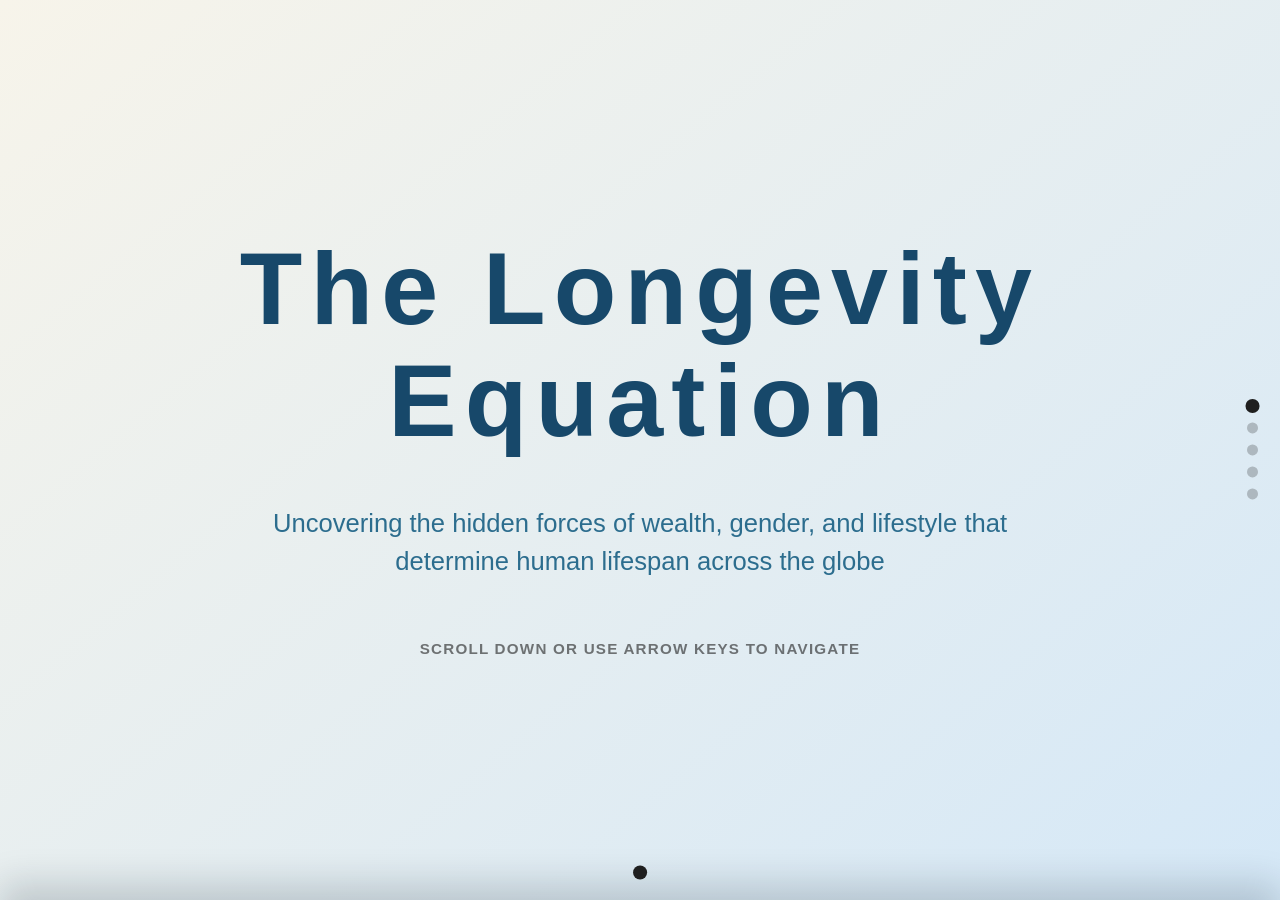
==== index.html @ 09cb8b92 "三处更新 1. 区分了不同page的样式 2. 调整了page31的排版 3. 在scroll.js中加入静态图片放大逻辑，并应用在page31中，使得两张静态图表可放大" ====
<!DOCTYPE html>
<html lang="en">
<head>
    <meta charset="UTF-8">
    <meta name="viewport" content="width=device-width, initial-scale=1.0">

    <title>Life Expectancy</title>
    <meta name="author" content="LIU Tingsen">

    <!-- Stylesheet -->
    <link rel="stylesheet" href="./style/main.css">
    <link rel="stylesheet" href="./style/pages/page11.css">
    <link rel="stylesheet" href="./style/pages/page21.css">
    <link rel="stylesheet" href="./style/pages/page22.css">
    <link rel="stylesheet" href="./style/pages/page31.css">
    <link rel="stylesheet" href="./style/pages/page41.css">
</head>

<body>
    <main id="viewport">
        <div id="vTrack" class="v-track">
            <section class="v-page">
                <div class="h-track">


                    <article class="h-page" style="display: flex; flex-direction: column; justify-content: center; align-items: center; text-align: center; padding: 2rem;">
                        <h1 style="font-size: clamp(3.5rem, 8vw, 6.5rem); font-weight: 800; color: #17486a; line-height: 1.1; margin-bottom: 20px;">
                            The Longevity Equation
                        </h1>
                        <p style="font-size: clamp(1.2rem, 2vw, 1.6rem); color: #2c6d8e; font-weight: 500; max-width: 800px; margin-bottom: 60px; line-height: 1.5;">
                            Uncovering the hidden forces of wealth, gender, and lifestyle that determine human lifespan across the globe
                        </p>
                        <div style="display: flex; flex-direction: column; align-items: center; opacity: 0.6;">
                            <p style="font-size: 0.95rem; font-weight: 600; letter-spacing: 0.08em; text-transform: uppercase; margin: 0;">
                                Scroll down or use arrow keys to navigate
                            </p>
                            <span style="font-size: 1.8rem; margin-top: 10px;"></span>
                        </div>
                    </article>
                    
                </div>
            </section>

            <section class="v-page">
                <div class="h-track">
                    <!-- Life Expectancy VS Gender (1 - 1) -->
                    <article class="h-page page-11">

                        <header class="page-11-header">
                            <h2>The Gender Divide</h2>
                        </header>
                        <div class="page-11-content">
                            <section id="d3-gender-chart" class="chart-placeholder" aria-label="D3 chart placeholder">
                            </section>
                            
                            <aside id="conclusion-panel-11" class="conclusion-placeholder" aria-label="Conclusion placeholder">
                                <h3 style="color: #17486a; margin-bottom: 20px;">The Biological and Social Divide</h3>
                                <p style="margin-bottom: 20px;">Globally, women live about <strong>4.8 years longer</strong> than men. But why does this happen across almost all countries, regardless of how rich or poor they are?</p>
                                <div style="padding-left: 15px; border-left: 3px solid #2c6d8e; display: flex; flex-direction: column; gap: 15px;">
                                    <p><strong>1. Biological Advantage:</strong> Scientific research shows that female hormones, like estrogen, actively protect women against heart disease, while male hormones can sometimes suppress the immune system.</p>
                                    <p><strong>2. Behavioral Factors:</strong> Statistically, men have historically engaged in more risk-taking behaviors. They have higher rates of smoking and drinking, and often work in more physically dangerous jobs.</p>
                                    <p><strong>3. Healthcare Habits:</strong> Studies consistently show that women are more proactive about their health. They tend to visit doctors earlier and more frequently for preventive care than men do.</p>
                                </div>
                                <p style="margin-top: 25px; font-weight: 500;">The takeaway? Wealth and modern medicine can increase a country's overall lifespan, but this natural gender gap remains incredibly stubborn everywhere.</p>
                            </aside>

                            
                        </div>
                    </article>
                </div>
            </section>

            <section class="v-page">
                <div class="h-track">
                    <!-- Life Expectancy VS Country (2 - 1) -->
                    <article class="h-page page-21">
                        <header class="page-21-header">
                            <h2>Global Lifespan Map</h2>
                        </header>


                        <section class="page-21-intro" aria-label="Chart description" style="position: relative;">
                            <p style="font-size: 1.1rem; font-weight: 600; color: #17486a; margin-bottom: 10px;">
                                Where you are born plays a massive role in how long you live.
                            </p>
                            <p>
                                This world map gives you a quick snapshot of global health. You can drag the timeline below to see how major events like economic booms, better medicine, or health crises, have changed life expectancy around the world since the year 2000.
                            </p>

                            <button class="page-21-nav" type="button" data-horizontal-target="1" aria-label="Go to page 2-2">
                                Scroll Right for Top 5 <span aria-hidden="true">→</span>
                            </button>
                        </section>

                        <!-- insert img anywhere u like here-->
                        <section class="page-21-map" style="display: flex; flex-direction: column; align-items: center; width: 100%;">
                            <div id="d3-lifespan-map" class="lifespan" style="width: 100%; position: relative !important; overflow: visible !important;">
                                <div id="map-tooltip" class="map-tooltip"></div>
                            </div>

                            <div class="map-controls" style="width: 100%; max-width: 600px;">
                                <div style="display: flex; align-items: center; gap: 1rem;">
                                    <span style="font-weight: 600; color: #17486a;">2000</span>
                                    <input type="range" id="year-slider" min="2000" max="2021" value="2021" style="flex: 1; accent-color: #17486a;">
                                    <span style="font-weight: 600; color: #17486a;">2021</span>
                                </div>
                                <div style="text-align: center; margin-top: 5px; color: #17486a;">
                                    Selected Year: <span id="year-display" style="font-weight: bold;">2021</span>
                                </div>
                            </div>
                        </section>
                    </article>

                    <!-- Life Expectancy VS Country — Top 5 Rankings (2 - 2) -->
                    <article class="h-page page-22">
                        <header class="page-22-header">
                            <h2>Top 5 Nations in Life Expectancy Rankings</h2>
                        </header>

                        <section class="page-22-intro" aria-label="Chart description">
                            <p style="font-size: 1.1rem; font-weight: 600; color: #17486a; margin-bottom: 10px;">
                                Which countries are leading the way in human survival?
                            </p>
                            <p>
                                This racing bar chart shows the top 5 countries with the highest life expectancy from 2000 to 2021. Hit the <strong>Play</strong> button below to watch how the rankings shift over two decades as nations compete to improve their public health.
                            </p>
                        </section>

                        <section class="page-22-chart" aria-label="Horizontal bar chart placeholder">
                            <div class="page-22-bars" id="d3-ranking-chart" style="display: flex; align-items: center; justify-content: center;">
                            </div>

                            <div class="page-22-controls">
                                <button class="page-22-play-btn" type="button"
                                        id="rankingPlayBtn" aria-label="Play timeline">
                                    &#9654;
                                </button>
                                <input class="page-22-timeline" type="range"
                                       id="rankingTimeline"
                                       min="2000" max="2021" value="2000" step="1"
                                       aria-label="Year timeline" />
                                <span class="page-22-year-label" id="rankingYearLabel" aria-live="polite">2000</span>
                            </div>
                        </section>
                    </article>
                </div>
            </section>

            <section class="v-page">
                <div class="h-track">
                    <!-- Special Case: High GDP, Low Life Expectancy (3 - 1) -->
                    <article class="h-page page-31">
                        <header class="page-31-header">
                            <h2>The Wealth Paradox</h2>
                        </header>
                        <div class="page-31-body">
        
                            <div class="page-31-analysis">
                                <div class="page-31-text">
                                    <p class="page-31-lead">
                                        When Money Fails to Buy Time
                                    </p>
                                    <p style="margin-bottom: 12px;">
                                        We usually assume that richer countries have healthier and longer living citizens. But there are striking exceptions.
                                    </p>
                                    <p style="margin-bottom: 12px;">
                                        Take <strong>The Bahamas</strong> in 2021 as an example. It is one of the wealthiest nations in the world with a GDP per capita over $30,000. Yet its people only live to about 70.4 years on average. <strong>This is more than 10 years shorter than the average lifespan of other wealthy nations.</strong> Why?
                                    </p>
                                    <p style="margin-bottom: 12px;">
                                        The answer lies in inequality and lifestyle diseases. Much of the national wealth comes from luxury tourism and offshore banking meaning the money is not evenly shared with everyday citizens.
                                    </p>
                                    <p>
                                        Combine this wealth gap with a diet heavily reliant on imported processed foods and you get a massive 20.4 percent mortality rate from chronic conditions like diabetes and heart disease before the age of 70. This proves that raw wealth alone cannot buy time if a nation fails to invest in health education and disease prevention.
                                    </p>
                                </div>

                                <div class="page-31-chart-slot page-31-static-slot">
                                    <span class="page-31-chart-label">Static Analysis</span>
                                    <img class="page-31-chart-image" src="./assets/bahamas_comparison.png" alt="Life Expectancy Comparison Chart" data-title="Static Analysis" data-description="Life expectancy comparison across different income brackets in 2021">
                                    <p class="page-31-chart-caption">Life expectancy comparison across different income brackets in 2021</p>
                                </div>
                            </div>

                            <div class="page-31-charts">
                                <div class="page-31-chart-slot page-31-scatter-slot" id="d3-chart2" aria-label="Country comparison chart placeholder">
                                    <span class="page-31-chart-label">Scatter Plot</span>
                                    <img class="page-31-chart-image" src="./assets/wealth paradox.png" alt="Wealth paradox chart" data-title="Scatter Plot" data-description="Wealth paradox: exception point in 'GDP vs Life Expectancy'">
                                </div>
                            </div>
                        </div>       
                    </article>
                </div>
            </section>

            <section class="v-page">
                <div class="h-track">
                    <article class="h-page page-41">
                        <header class="page-41-header">
                            <h2>Final Multidimensional Health Profile</h2>
                        </header>


                        <div class="page-41-body">
                            <!-- 左侧总结文字 -->
                            <section class="page-41-summary" aria-label="Summary text area">

                                
                                <div class="page-41-summary-text">
                                    <p class="page-41-lead" style="font-size: 1.15rem; color: #17486a; margin-bottom: 15px;">
                                        Conclusion: The Full Picture of Health
                                    </p>
                                    <p style="margin-bottom: 12px;">
                                        As we've seen, measuring a country's true health is complicated. GDP alone doesn't guarantee a long life if that wealth isn't used to prevent chronic lifestyle diseases.
                                    </p>
                                    <p style="margin-bottom: 12px;">
                                        <strong>Now it's your turn to explore!</strong> Use the timeline and controls below to select a country. Check its unique "health fingerprint" across five areas: 
                                    </p>
                                    <ul style="margin-top: 10px; margin-bottom: 20px; padding-left: 25px; line-height: 1.8; font-weight: 500;">
                                        <li>Wealth (GDP per capita)</li>
                                        <li>Overall Lifespan</li>
                                        <li>Male Lifespan</li>
                                        <li>Female Lifespan</li>
                                        <li>Chronic Disease Rate (NCD)</li>
                                    </ul>
                                    <p style="margin-top: 1rem; font-style: italic; opacity: 0.7;">
                                        Scroll down to view team credits.
                                    </p>
                                </div>
                            </section> 
                            
                            <!-- user input context -->
                            <div class="user-input-section" style="padding: 20px; background: rgba(25, 72, 106, 0.05); border-radius: 15px; margin: 20px 0;">
                                    <h3 style="color: #17486a;">Where do you stand?</h3>
                                    <div style="display: flex; gap: 15px; flex-wrap: wrap; align-items: center;">
                                        
                                        <input type="number" id="user-age-input" placeholder="Age" style="padding: 8px; border-radius: 5px; border: 1px solid #ccc; width: 80px;">
                                        
                                        <select id="user-gender-select" style="padding: 8px; border-radius: 5px; border: 1px solid #ccc;">
                                            <option value="Both sexes">Prefer not to tell</option>
                                            <option value="Male">Male</option>
                                            <option value="Female">Female</option>
                                        </select>
                                        
                                        <select id="user-country-select" style="padding: 8px; border-radius: 5px; border: 1px solid #ccc; min-width: 150px;">
                                            </select>
                                        
                                        <button id="calculate-btn" style="background: #17486a; color: white; border: none; padding: 10px 25px; border-radius: 20px; cursor: pointer; font-weight: bold;">Show Me</button>
                                    </div>

                                    <div id="result-display" style="display: none; margin-top: 20px; padding: 15px; background: white; border-radius: 10px; border-left: 5px solid #17486a;">
                                        <div id="result-text" style="color: #333; line-height: 1.5;"></div>
                                    </div>
                                    <div style="margin-top: 12px; font-size: 0.85rem; color: #888; font-style: italic; line-height: 1.5;">
                                        <p style="margin: 0 0 8px 0;">
                                            Statistical averages are based on 2019 data (pre-COVID baseline), representing the most recent stable global health snapshot.
                                        </p>
                                        <p style="margin: 0;">
                                            But life isn’t just statistics, with advances in healthcare and the choices you make, you are constantly shaping your own “bonus” years.
                                        </p>
                                    </div>
                            </div>
                        </div>


                    </article>
                </div>
            </section>
        </div>

        <footer id="teamFooter" class="team-footer" aria-label="Team credits">
            <p>Designed by LIU Tingsen; LIN Xiaoya; WU Yiqian</p>
        </footer>
    </main>

    <div id="horizontalDots" class="dots horizontal-dots" aria-label="Horizontal page indicator"></div>
    <div id="verticalDots" class="dots vertical-dots" aria-label="Vertical layer indicator"></div>

    <div id="imageLightbox" class="image-lightbox" aria-hidden="true" role="dialog" aria-modal="true" aria-label="Expanded image viewer">
        <div class="image-lightbox__backdrop" data-lightbox-close></div>
        <div class="image-lightbox__panel" role="document">
            <button type="button" class="image-lightbox__close" aria-label="Close enlarged image" data-lightbox-close>
                ×
            </button>
            <div class="image-lightbox__content">
                <img id="imageLightboxImg" class="image-lightbox__img" alt="Expanded chart">
                <p id="imageLightboxCaption" class="image-lightbox__caption"></p>
            </div>
        </div>
    </div>

    <!--导入JS脚本-->
    <script src="./scripts/scroll.js"></script>

    <!--loading d3 folder--> 
    <script src="https://d3js.org/d3.v7.min.js"></script>
    <script src="./d3/genderchart.js"></script>
    <script src="./d3/lifespanmap.js"></script>
    <script src="./d3/rankingchart.js"></script>
    <script src="./d3/interactivechart.js"></script>
</body>
</html>
---- style/main.css ----
:root {
	--bg-start: #f7f4ea;
	--bg-end: #d5e8f7;
	--text-color: #1f1f1f;
	--dot-inactive: rgba(31, 31, 31, 0.25);
	--dot-active: #1f1f1f;
	--footer-height: 10vh;
}

* {
	box-sizing: border-box;
}

html,
body {
	margin: 0;
	width: 100%;
	height: 100%;
	overflow: hidden;
	font-family: "Trebuchet MS", "Segoe UI", sans-serif;
	color: var(--text-color);
	background: linear-gradient(140deg, var(--bg-start), var(--bg-end));
}

#viewport {
	position: relative;
	width: 100vw;
	height: 100vh;
	overflow: hidden;
	/* 禁用默认触摸手势，交互由 JS 的翻页逻辑接管 */
	touch-action: none;
}

.v-track {
	width: 100%;
	height: 100%;
	transition: transform 0.56s ease;
}

.v-page {
	width: 100vw;
	height: 100vh;
	overflow: hidden;
}

.h-track {
	display: flex;
	width: 100%;
	height: 100%;
	transition: transform 0.56s ease;
}

.h-page {
	flex: 0 0 100vw;
	width: 100vw;
	height: 100vh;
	display: grid;
	place-items: center;
}

h1 {
	margin: 0;
	font-size: clamp(3rem, 10vw, 8rem);
	letter-spacing: 0.08em;
	font-weight: 700;
}

.dots {
	position: fixed;
	z-index: 10;
	display: flex;
	gap: 0.7rem;
}

.horizontal-dots {
	left: 50%;
	bottom: 1.4rem;
	transform: translateX(-50%);
}

body.footer-revealed .horizontal-dots {
	display: none;
}

.vertical-dots {
	right: 1.4rem;
	top: 50%;
	transform: translateY(-50%);
	flex-direction: column;
}

.dot {
	position: relative;
	display: inline-block;
	width: 0.68rem;
	height: 0.68rem;
	border-radius: 50%;
	background: var(--dot-inactive);
	cursor: pointer;
	transition: transform 0.28s ease, background-color 0.28s ease;
}

.dot.active {
	transform: scale(1.28);
	background: var(--dot-active);
}

/* 新逻辑：仅鼠标悬停到 dot 时显示 label */
.dot:hover::after {
	/* active dot 旁的页面信息标签，文本来自 data-label */
	content: attr(data-label);
	position: absolute;
	padding: 0.2rem 0.4rem;
	border-radius: 0.35rem;
	font-size: 0.78rem;
	line-height: 1;
	white-space: nowrap;
	background: rgba(255, 255, 255, 0.88);
	color: var(--text-color);
	transition: transform 0.2s ease;
	pointer-events: none;
}

.dot.active {
	animation: dot-pulse 0.22s ease;
}

/*
   旧逻辑：active 的纵向 dot 显示位置
   .vertical-dots .dot.active::after {
	top: 50%;
	right: calc(100% + 5px);
	left: auto;
	transform: translateY(-50%);
   }
*/

/* 右侧竖直 dot：标签固定显示在 dot 左侧 */
.vertical-dots .dot:hover::after {
	top: 50%;
	right: calc(100% + 5px);
	left: auto;
	transform: translateY(-50%);
}

/*
   旧逻辑：active 的横向 dot 显示位置
   .horizontal-dots .dot.active::after {
	top: auto;
	bottom: calc(100% + 5px);
	left: 50%;
	transform: translateX(-50%);
   }
*/

/* 底部水平 dot：标签固定显示在 dot 上方 */
.horizontal-dots .dot:hover::after {
	top: auto;
	bottom: calc(100% + 5px);
	left: 50%;
	transform: translateX(-50%);
}

/* 当 scroll.js 中标记为不显示标签时，仅显示 dot，不渲染文本标签 */
.dot:hover[data-hide-label="true"]::after {
	content: none;
}

@keyframes dot-pulse {
	0% {
		transform: scale(1);
	}

	100% {
		transform: scale(1.28);
	}
}

@media (max-width: 768px) {
	.vertical-dots {
		right: 0.9rem;
	}

	.horizontal-dots {
		bottom: 1rem;
	}

	.dot:hover::after {
		font-size: 0.72rem;
	}
}
---- style/pages/page11.css ----
.page-11 {
	display: flex;
	flex-direction: column;
	justify-content: flex-start;
	align-items: stretch;
	padding: clamp(1.2rem, 3vw, 2.2rem);
	gap: 1rem;
}

.page-11-header h2 {
	margin: 0;
	font-size: clamp(1.4rem, 3vw, 2.2rem);
	letter-spacing: 0.02em;
}

.page-11-content {
	flex: 1;
	min-height: 0;
	display: grid;
	grid-template-columns: 1fr 1fr;
	gap: clamp(0.8rem, 2vw, 1.2rem);
}

.chart-placeholder,
.conclusion-placeholder {
	background: rgba(255, 255, 255, 0.56);
	border: 1px dashed rgba(31, 31, 31, 0.28);
	border-radius: 0.7rem;
	padding: 1rem;
	height: 95%;
}

.chart-placeholder {
    display: block; 
    position: relative; 
    background: rgba(255, 255, 255, 0.56);
    border: 1px dashed rgba(31, 31, 31, 0.28);
    border-radius: 0.7rem;
    padding: 1rem;
    height: 95%;
    overflow: visible; 
}

.chart-placeholder {
	display: grid;
	place-items: center;
}

.chart-placeholder p {
	margin: 0;
	font-size: 1rem;
	letter-spacing: 0.04em;
	opacity: 0.8;
}

.conclusion-placeholder h3 {
	margin: 0 0 0.8rem;
	font-size: 1.15rem;
}

.conclusion-placeholder p {
	margin: 0;
	line-height: 1.6;
	opacity: 0.88;
}

@media (max-width: 768px) {
	.page-11-content {
		grid-template-columns: 1fr;
	}
}
---- style/pages/page21.css ----
.page-21 {
	position: relative;
	display: flex;
	flex-direction: column;
	justify-content: flex-start;
	align-items: flex-start;
	padding: clamp(1.4rem, 3vw, 2.4rem) clamp(1.4rem, 3vw, 2.4rem) clamp(3.6rem, 7vh, 5.4rem);
	gap: 1rem;
}

.page-21-header h2 {
	margin: 0;
	font-size: clamp(1.4rem, 3vw, 2.2rem);
	letter-spacing: 0.02em;
}

.page-21-intro {
	width: min(75rem, 100%);
	padding: 1rem 1.1rem;
	border-radius: 1rem;
	background: rgba(255, 252, 246, 0.72);
	border: 1px solid rgba(31, 31, 31, 0.14);
	box-shadow: 0 18px 45px rgba(31, 31, 31, 0.08);
	backdrop-filter: blur(8px);
}

.page-21-intro p {
	position: relative;
	margin: 0;
	font-size: 1rem;
	line-height: 1.65;
	opacity: 0.9;
}

.page-21-nav {
	margin-top: 0.9rem;
	display: inline-flex;
	align-items: center;
	gap: 0.6rem;
	padding: 0.72rem 1rem;
	border: 0;
	border-radius: 999px;
	background: linear-gradient(135deg, #17486a, #2c6d8e);
	color: #f7f4ea;
	font: inherit;
	font-size: 0.95rem;
	letter-spacing: 0.03em;
	cursor: pointer;
	transition: transform 0.22s ease, box-shadow 0.22s ease, background-position 0.22s ease;
	box-shadow: 0 12px 24px rgba(23, 72, 106, 0.22);
}

.page-21-nav span {
	font-size: 1.08rem;
	transition: transform 0.22s ease;
}

.page-21-nav:hover,
.page-21-nav:focus-visible {
	transform: translateY(-2px);
	box-shadow: 0 18px 30px rgba(23, 72, 106, 0.28);
	outline: none;
}

.page-21-nav:hover span,
.page-21-nav:focus-visible span {
	transform: translateX(4px);
}

.page-21-map {
	flex: 1;
	flex-direction: column;
	width: 100%;
	min-height: 0;
	margin-top: 0.4rem;
	padding: clamp(1rem, 2vw, 1.4rem);
	border-radius: 1.4rem;
	background:
		linear-gradient(160deg, rgba(255, 255, 255, 0.82), rgba(230, 240, 245, 0.64)),
		radial-gradient(circle at top left, rgba(44, 109, 142, 0.12), transparent 48%);
	border: 1px solid rgba(23, 72, 106, 0.12);
	box-shadow: inset 0 1px 0 rgba(255, 255, 255, 0.68), 0 24px 56px rgba(31, 31, 31, 0.08);
	display: grid;
	place-items: center;
}

.lifespan {
    width: min(100%, 78rem);
    height: 100%;
    max-width: 100%;
    max-height: 100%;
    border-radius: 8px; 
    
    position: relative !important; 
    display: flex;
    align-items: center;
    justify-content: center;
    overflow: visible; 

    border: 1.5px dashed rgba(23, 72, 106, 0.28);
    background:
        linear-gradient(180deg, rgba(255, 255, 255, 0.38), rgba(215, 229, 236, 0.28)),
        repeating-linear-gradient(
            90deg,
            rgba(23, 72, 106, 0.05) 0,
            rgba(23, 72, 106, 0.05) 1px,
            transparent 1px,
            transparent 36px
        );
    padding: 1.5rem;
}

.lifespan svg {
    max-width: 100%;
    max-height: 100%;
    width: auto;
    height: auto;
    object-fit: contain; 
}

.lifespan p {
	margin: 0;
	text-align: center;
	font-size: clamp(1rem, 1.6vw, 1.15rem);
	line-height: 1.7;
	opacity: 0.78;
}

.map-tooltip {
    position: absolute;
    pointer-events: none !important;
    visibility: hidden;
    background: white;
    border: 2px solid #17486a;
    padding: 12px;
    border-radius: 8px;
    z-index: 9999;
    box-shadow: 0 10px 25px rgba(0,0,0,0.2);
}

.tooltip-chart svg {
    display: block;
    margin: 5px auto;
}

.tooltip-title {
    font-weight: bold;
    font-size: 1rem;
    color: #17486a;
    border-bottom: 1px solid #eee;
    margin-bottom: 8px;
    padding-bottom: 4px;
}

.tooltip-value {
    font-size: 0.9rem;
    margin-bottom: 8px;
}


.country-path {
    transition: fill 0.3s ease, stroke 0.2s ease, stroke-width 0.2s ease;
    cursor: pointer;
}

@media (max-width: 768px) {
	.page-21 {
		padding-bottom: clamp(4.2rem, 10vh, 6rem);
	}

	.page-21-intro {
		width: 100%;
	}

	.page-21-nav {
		width: 100%;
		justify-content: center;
	}

	.lifespan {
		min-height: 18rem;
	}
}
---- style/pages/page22.css ----
/* =========================================================
   2-2 页：Top 5 Countries — Life Expectancy Rankings
   ========================================================= */

.page-22 {
	position: relative;
	display: flex;
	flex-direction: column;
	justify-content: flex-start;
	align-items: flex-start;
	/* 底部留空给后续页脚信息 */
	padding: clamp(1.4rem, 3vw, 2.4rem) clamp(1.4rem, 3vw, 2.4rem) clamp(3.6rem, 7vh, 5.4rem);
	gap: 1rem;
}

.page-22-header h2 {
	margin: 0;
	font-size: clamp(1.4rem, 3vw, 2.2rem);
	letter-spacing: 0.02em;
}

.page-22-intro {
	width: min(75rem, 100%);
	padding: 1rem 1.1rem;
	border-radius: 1rem;
	background: rgba(255, 252, 246, 0.72);
	border: 1px solid rgba(31, 31, 31, 0.14);
	box-shadow: 0 18px 45px rgba(31, 31, 31, 0.08);
	backdrop-filter: blur(8px);
}

.page-22-intro p {
	position: relative;
	margin: 0;
	font-size: 1rem;
	line-height: 1.65;
	opacity: 0.9;
}

/* 柱状图卡片容器：占据剩余高度，内部纵向排列图区 + 控制条 */
.page-22-chart {
	flex: 1;
	width: 100%;
	min-height: 0;
	display: flex;
	flex-direction: column;
	gap: 0.9rem;
	margin-top: 0.4rem;
	padding: clamp(1rem, 2vw, 1.4rem);
	border-radius: 1.4rem;
	background:
		linear-gradient(160deg, rgba(255, 255, 255, 0.82), rgba(230, 240, 245, 0.64)),
		radial-gradient(circle at top left, rgba(44, 109, 142, 0.12), transparent 48%);
	border: 1px solid rgba(23, 72, 106, 0.12);
	box-shadow: inset 0 1px 0 rgba(255, 255, 255, 0.68), 0 24px 56px rgba(31, 31, 31, 0.08);
}

/* 柱状图占位区：弹性占满卡片剩余高度 */
.page-22-bars {
	flex: 1;
	min-height: 0;
	border-radius: 1rem;
	border: 1.5px dashed rgba(23, 72, 106, 0.28);
	background:
		linear-gradient(180deg, rgba(255, 255, 255, 0.38), rgba(215, 229, 236, 0.28)),
		repeating-linear-gradient(
			180deg,
			rgba(23, 72, 106, 0.05) 0,
			rgba(23, 72, 106, 0.05) 1px,
			transparent 1px,
			transparent 32px
		);
	display: grid;
	place-items: center;
	padding: 1.5rem;
}

.page-22-bars p {
	margin: 0;
	text-align: center;
	font-size: clamp(1rem, 1.6vw, 1.15rem);
	line-height: 1.7;
	opacity: 0.78;
}

/* 时间轴控制条：播放键 + 滑块 + 年份标签 */
.page-22-controls {
	flex-shrink: 0;
	display: flex;
	align-items: center;
	gap: 0.9rem;
	padding: 0.62rem 0.9rem;
	border-radius: 0.9rem;
	background: rgba(255, 255, 255, 0.6);
	border: 1px solid rgba(23, 72, 106, 0.1);
	box-shadow: 0 4px 14px rgba(23, 72, 106, 0.07);
	backdrop-filter: blur(6px);
}

/* 播放按钮 */
.page-22-play-btn {
	flex-shrink: 0;
	width: 2.2rem;
	height: 2.2rem;
	border: 0;
	border-radius: 50%;
	background: linear-gradient(135deg, #17486a, #2c6d8e);
	color: #f7f4ea;
	font-size: 0.82rem;
	cursor: pointer;
	display: grid;
	place-items: center;
	transition: transform 0.2s ease, box-shadow 0.2s ease;
	box-shadow: 0 6px 16px rgba(23, 72, 106, 0.28);
}

.page-22-play-btn:hover,
.page-22-play-btn:focus-visible {
	transform: scale(1.1);
	box-shadow: 0 10px 22px rgba(23, 72, 106, 0.34);
	outline: none;
}

/* 时间轴滑块 */
.page-22-timeline {
	flex: 1;
	-webkit-appearance: none;
	appearance: none;
	height: 4px;
	border-radius: 2px;
	background: linear-gradient(
		to right,
		#2c6d8e 0%,
		#2c6d8e calc((var(--pct, 0) * 1%)),
		rgba(23, 72, 106, 0.2) calc((var(--pct, 0) * 1%))
	);
	cursor: pointer;
	outline: none;
}

.page-22-timeline::-webkit-slider-thumb {
	-webkit-appearance: none;
	width: 1.05rem;
	height: 1.05rem;
	border-radius: 50%;
	background: #17486a;
	box-shadow: 0 2px 8px rgba(23, 72, 106, 0.38);
	transition: transform 0.18s ease;
	cursor: grab;
}

.page-22-timeline::-webkit-slider-thumb:hover {
	transform: scale(1.22);
}

.page-22-timeline::-moz-range-thumb {
	width: 1.05rem;
	height: 1.05rem;
	border: 0;
	border-radius: 50%;
	background: #17486a;
	box-shadow: 0 2px 8px rgba(23, 72, 106, 0.38);
	transition: transform 0.18s ease;
	cursor: grab;
}

.page-22-timeline::-moz-range-progress {
	background: #2c6d8e;
	border-radius: 2px;
}

/* 年份标签 */
.page-22-year-label {
	flex-shrink: 0;
	min-width: 2.8rem;
	text-align: right;
	font-size: 0.9rem;
	font-weight: 700;
	letter-spacing: 0.06em;
	color: #17486a;
}

/* 用 JS 驱动滑块填充进度（可动态写入 CSS 变量） */
#rankingTimeline {
	--pct: 0;
}

@media (max-width: 768px) {
	.page-22 {
		padding-bottom: clamp(4.2rem, 10vh, 6rem);
	}

	.page-22-intro {
		width: 100%;
	}
}
---- style/pages/page31.css ----
/* =========================================================
   3-1 页：Special Case — High GDP, Low Life Expectancy
   特别功能: 静态图片的放大动画样式
   ========================================================= */

.page-31 {
	position: relative;
	display: flex;
	flex-direction: column;
	align-items: flex-start;
	/* 底部留出空间备用 */
	padding: clamp(1.4rem, 3vw, 2.4rem) clamp(1.4rem, 3vw, 2.4rem) clamp(3.6rem, 7vh, 5.4rem);
	gap: 1rem;
}

.page-31-header h2 {
	margin: 0;
	font-size: clamp(1.4rem, 3vw, 2.2rem);
	letter-spacing: 0.02em;
}

/* 左右双栏：左侧文字区稍宽 */
.page-31-body {
	flex: 1;
	min-height: 0;
	width: 100%;
	display: grid;
	grid-template-columns: 48fr 52fr;
	gap: clamp(0.9rem, 2vw, 1.4rem);
}

/* ── 左栏：文字 + 图片 ── */
.page-31-analysis {
	display: flex;
	flex-direction: column;
	gap: 0.72rem;
	min-height: 0;
}

/* 可内部滚动的文字卡片 */
.page-31-text {
	flex: 0 1 auto;
	min-height: 0;
	max-height: min(58vh, 100%);
	overflow-y: auto;
	padding: 0.92rem 1rem;
	border-radius: 1rem;
	background: rgba(255, 252, 246, 0.72);
	border: 1px solid rgba(31, 31, 31, 0.14);
	box-shadow: 0 18px 45px rgba(31, 31, 31, 0.08);
	backdrop-filter: blur(8px);
	scrollbar-width: thin;
	scrollbar-color: rgba(23, 72, 106, 0.28) transparent;
}

.page-31-text::-webkit-scrollbar {
	width: 4px;
}

.page-31-text::-webkit-scrollbar-thumb {
	background: rgba(23, 72, 106, 0.28);
	border-radius: 2px;
}

/* 第一段加粗引导语 */
.page-31-lead {
	margin: 0 0 0.9rem;
	font-size: clamp(0.98rem, 1.3vw, 1.08rem);
	font-weight: 600;
	line-height: 1.55;
	color: #17486a;
}

.page-31-text p {
	margin: 0 0 0.75rem;
	font-size: clamp(0.86rem, 1.06vw, 0.94rem);
	line-height: 1.64;
	opacity: 0.88;
}

.page-31-text p:last-child {
	margin-bottom: 0;
}

/* 图片插入区（可选，後续替換为真实圖片） */
.page-31-figure {
	flex-shrink: 0;
	margin: 0;
}

.page-31-image-slot {
	height: clamp(8rem, 17vh, 11rem);
	border-radius: 1rem;
	border: 1.5px dashed rgba(31, 31, 31, 0.2);
	background: rgba(255, 255, 255, 0.52);
	display: grid;
	place-items: center;
	color: var(--text-color);
	font-size: 0.9rem;
	opacity: 0.7;
}

.page-31-figure figcaption {
	margin-top: 0.4rem;
	font-size: 0.8rem;
	opacity: 0.58;
	text-align: center;
	font-style: italic;
}

/* ── 右栏：两张图表上下堆叠 ── */
.page-31-charts {
	display: flex;
	flex-direction: column;
	gap: 0;
	min-height: 0;
}

.page-31-chart-slot {
	flex: 1;
	min-height: 0;
	border-radius: 1.2rem;
	background:
		linear-gradient(160deg, rgba(255, 255, 255, 0.82), rgba(230, 240, 245, 0.64)),
		radial-gradient(circle at top left, rgba(44, 109, 142, 0.1), transparent 52%);
	border: 1px solid rgba(23, 72, 106, 0.12);
	box-shadow: inset 0 1px 0 rgba(255, 255, 255, 0.68), 0 14px 32px rgba(31, 31, 31, 0.07);
	display: flex;
	flex-direction: column;
	align-items: stretch;
	justify-content: flex-start;
	gap: 0.45rem;
	padding: 1.9rem 0.88rem 0.72rem;
	overflow: hidden;
	position: relative;
}

.page-31-chart-slot p {
	margin: 0;
	font-size: clamp(0.9rem, 1.3vw, 1rem);
	opacity: 0.72;
	text-align: center;
	line-height: 1.65;
}

.page-31-chart-image {
	flex: 1;
	width: 100%;
	height: 100%;
	min-height: 0;
	object-fit: contain;
	border-radius: 0.55rem;
	display: block;
}

.page-31-chart-caption {
	font-size: 0.78rem;
	opacity: 0.68;
	font-style: italic;
	text-align: center;
	line-height: 1.45;
	margin-top: 0.08rem;
}

.page-31-static-slot {
	flex: 0 0 clamp(20.2rem, 31vh, 20.2rem);
}

.page-31-scatter-slot {
	flex: 1;
}

.page-31-scatter-slot .page-31-chart-image {
	object-position: center center;
}

.page-31-chart-image {
	cursor: zoom-in;
	transition: transform 0.24s ease, filter 0.24s ease;
}

.page-31-chart-image:hover {
	transform: scale(1.01);
	filter: saturate(1.04);
}

.image-lightbox {
	position: fixed;
	inset: 0;
	z-index: 1000;
	display: flex;
	align-items: center;
	justify-content: center;
	padding: clamp(1rem, 3vw, 2rem);
	opacity: 0;
	pointer-events: none;
	transition: opacity 0.28s ease;
}

.image-lightbox.is-open {
	opacity: 1;
	pointer-events: auto;
}

.image-lightbox__backdrop {
	position: absolute;
	inset: 0;
	background: rgba(11, 23, 34, 0.72);
	backdrop-filter: blur(8px);
}

.image-lightbox__panel {
	position: relative;
	z-index: 1;
	max-width: min(92vw, 1200px);
	max-height: 88vh;
	padding: 0.95rem;
	border-radius: 1.2rem;
	background: rgba(255, 252, 246, 0.96);
	box-shadow: 0 30px 80px rgba(0, 0, 0, 0.35);
	transform: scale(0.92) translateY(10px);
	opacity: 0;
	transition: transform 0.28s ease, opacity 0.28s ease;
	display: flex;
	flex-direction: column;
	align-items: center;
	justify-content: flex-start;
	overflow: hidden;
}

.image-lightbox.is-open .image-lightbox__panel {
	transform: scale(1) translateY(0);
	opacity: 1;
}

.image-lightbox__img {
	display: block;
	max-width: 100%;
	max-height: calc(88vh - 3.5rem);
	object-fit: contain;
	border-radius: 0.75rem;
	user-select: none;
	-webkit-user-drag: none;
}

.image-lightbox__content {
	width: 100%;
	display: flex;
	flex-direction: column;
	align-items: center;
	gap: 0.55rem;
	flex: 1;
	min-height: 0;
	justify-content: flex-start;
}

.image-lightbox__caption {
	font-size: 0.92rem;
	color: #17486a;
	text-align: center;
	line-height: 1.52;
	margin: 0;
	opacity: 0.82;
	padding: 0 0.5rem;
	max-width: 100%;
}

.image-lightbox__close {
	position: absolute;
	top: 0.6rem;
	right: 0.6rem;
	width: 2.4rem;
	height: 2.4rem;
	border: none;
	border-radius: 999px;
	background: rgba(23, 72, 106, 0.92);
	color: #fff;
	font-size: 1.55rem;
	line-height: 1;
	cursor: pointer;
	box-shadow: 0 10px 20px rgba(23, 72, 106, 0.24);
	transition: transform 0.18s ease, background-color 0.18s ease;
}

.image-lightbox__close:hover {
	transform: scale(1.05);
	background: #123958;
}

.image-lightbox.is-closing {
	opacity: 0;
}

.image-lightbox.is-closing .image-lightbox__panel {
	transform: scale(0.96) translateY(12px);
	opacity: 0;
}

/* 图表标签（右上角小标） */
.page-31-chart-label {
	position: absolute;
	top: 0.62rem;
	left: 0.9rem;
	font-size: 0.76rem;
	letter-spacing: 0.06em;
	text-transform: uppercase;
	opacity: 0.52;
	font-weight: 600;
}

@media (max-width: 900px) {
	.page-31-body {
		grid-template-columns: 1fr;
	}

	.page-31-charts {
		flex-direction: row;
	}

	.page-31-figure {
		display: none;
	}
}

@media (max-width: 768px) {
	.page-31 {
		padding-bottom: clamp(4.2rem, 10vh, 6rem);
	}

	.page-31-charts {
		flex-direction: column;
	}
}
---- style/pages/page41.css ----
.page-41 {
	position: relative;
	display: flex;
	flex-direction: column;
	align-items: flex-start;
	padding: clamp(1.4rem, 3vw, 2.4rem) clamp(1.4rem, 3vw, 2.4rem) clamp(3.6rem, 7vh, 5.4rem);
	gap: 1rem;
}

.page-41-header h2 {
	margin: 0;
	font-size: clamp(1.4rem, 3vw, 2.2rem);
	letter-spacing: 0.02em;
}

.page-41-body {
	flex: 1;
	min-height: 0;
	width: 100%;
	display: grid;
	grid-template-columns: 52fr 48fr;
	gap: clamp(0.9rem, 2vw, 1.3rem);
}

/* 左侧：大段总结文字（可内部滚动） */
.page-41-summary {
	min-height: 0;
	display: flex;
	flex-direction: column;
}

.page-41-summary-text {
	flex: 1;
	min-height: 0;
	overflow-y: auto;
	padding: 1rem 1.1rem;
	border-radius: 1rem;
	background: rgba(255, 252, 246, 0.72);
	border: 1px solid rgba(31, 31, 31, 0.14);
	box-shadow: 0 18px 45px rgba(31, 31, 31, 0.08);
	backdrop-filter: blur(8px);
	scrollbar-width: thin;
	scrollbar-color: rgba(23, 72, 106, 0.28) transparent;
}

.page-41-summary-text::-webkit-scrollbar {
	width: 4px;
}

.page-41-summary-text::-webkit-scrollbar-thumb {
	background: rgba(23, 72, 106, 0.28);
	border-radius: 2px;
}

.page-41-lead {
	margin: 0 0 0.9rem;
	font-size: clamp(0.98rem, 1.3vw, 1.08rem);
	font-weight: 600;
	line-height: 1.58;
	color: #17486a;
}

.page-41-summary-text p {
	margin: 0 0 0.75rem;
	font-size: clamp(0.88rem, 1.15vw, 0.98rem);
	line-height: 1.72;
	opacity: 0.88;
}

.page-41-summary-text p:last-child {
	margin-bottom: 0;
}

/* 右侧：雷达图 + 时间轴控制 */
.page-41-radar {
	min-height: 0;
	display: flex;
	flex-direction: column;
	gap: 0.9rem;
	padding: clamp(1rem, 2vw, 1.3rem);
	border-radius: 1.3rem;
	background:
		linear-gradient(160deg, rgba(255, 255, 255, 0.82), rgba(230, 240, 245, 0.64)),
		radial-gradient(circle at top left, rgba(44, 109, 142, 0.12), transparent 48%);
	border: 1px solid rgba(23, 72, 106, 0.12);
	box-shadow: inset 0 1px 0 rgba(255, 255, 255, 0.68), 0 24px 56px rgba(31, 31, 31, 0.08);
}

.page-41-radar-canvas {
	flex: 1;
	min-height: 0;
	border-radius: 1rem;
	border: 1.5px dashed rgba(23, 72, 106, 0.28);
	background:
		radial-gradient(circle at center, rgba(255, 255, 255, 0.5), rgba(215, 229, 236, 0.28)),
		repeating-radial-gradient(
			circle at center,
			rgba(23, 72, 106, 0.08) 0,
			rgba(23, 72, 106, 0.08) 1px,
			transparent 1px,
			transparent 22px
		);
	display: grid;
	place-items: center;
	padding: 1.2rem;
}

.page-41-radar-canvas p {
	margin: 0;
	text-align: center;
	font-size: clamp(0.95rem, 1.5vw, 1.08rem);
	line-height: 1.65;
	opacity: 0.76;
}

.page-41-controls {
	flex-shrink: 0;
	display: flex;
	align-items: center;
	gap: 0.9rem;
	padding: 0.62rem 0.9rem;
	border-radius: 0.9rem;
	background: rgba(255, 255, 255, 0.6);
	border: 1px solid rgba(23, 72, 106, 0.1);
	box-shadow: 0 4px 14px rgba(23, 72, 106, 0.07);
	backdrop-filter: blur(6px);
}

.page-41-play-btn {
	flex-shrink: 0;
	width: 2.2rem;
	height: 2.2rem;
	border: 0;
	border-radius: 50%;
	background: linear-gradient(135deg, #17486a, #2c6d8e);
	color: #f7f4ea;
	font-size: 0.82rem;
	cursor: pointer;
	display: grid;
	place-items: center;
	transition: transform 0.2s ease, box-shadow 0.2s ease;
	box-shadow: 0 6px 16px rgba(23, 72, 106, 0.28);
}

.page-41-play-btn:hover,
.page-41-play-btn:focus-visible {
	transform: scale(1.1);
	box-shadow: 0 10px 22px rgba(23, 72, 106, 0.34);
	outline: none;
}

.page-41-timeline {
	flex: 1;
	-webkit-appearance: none;
	appearance: none;
	height: 4px;
	border-radius: 2px;
	background: linear-gradient(
		to right,
		#2c6d8e 0%,
		#2c6d8e calc((var(--pct, 0) * 1%)),
		rgba(23, 72, 106, 0.2) calc((var(--pct, 0) * 1%))
	);
	cursor: pointer;
	outline: none;
}

.page-41-timeline::-webkit-slider-thumb {
	-webkit-appearance: none;
	width: 1.05rem;
	height: 1.05rem;
	border-radius: 50%;
	background: #17486a;
	box-shadow: 0 2px 8px rgba(23, 72, 106, 0.38);
	transition: transform 0.18s ease;
	cursor: grab;
}

.page-41-timeline::-webkit-slider-thumb:hover {
	transform: scale(1.22);
}

.page-41-timeline::-moz-range-thumb {
	width: 1.05rem;
	height: 1.05rem;
	border: 0;
	border-radius: 50%;
	background: #17486a;
	box-shadow: 0 2px 8px rgba(23, 72, 106, 0.38);
	transition: transform 0.18s ease;
	cursor: grab;
}

.page-41-timeline::-moz-range-progress {
	background: #2c6d8e;
	border-radius: 2px;
}

.page-41-year-label {
	flex-shrink: 0;
	min-width: 2.8rem;
	text-align: right;
	font-size: 0.9rem;
	font-weight: 700;
	letter-spacing: 0.06em;
	color: #17486a;
}

#radarTimeline {
	--pct: 0;
}

.page-41-hint {
	margin: 0;
	font-size: clamp(0.88rem, 1.1vw, 0.96rem);
	letter-spacing: 0.03em;
	opacity: 0.72;
	text-align: center;
}

.team-footer {
	position: absolute;
	left: 0;
	right: 0;
	bottom: 0;
	height: var(--footer-height);
	display: grid;
	place-items: center;
	padding: 0.8rem 1.2rem;
	background:
		linear-gradient(180deg, rgba(19, 51, 74, 0.92), rgba(11, 28, 41, 0.98)),
		radial-gradient(circle at top, rgba(255, 255, 255, 0.12), transparent 55%);
	color: #f5f1e8;
	transform: translateY(100%);
	transition: transform 0.56s ease;
	border-top: 1px solid rgba(255, 255, 255, 0.18);
	box-shadow: 0 -16px 36px rgba(11, 28, 41, 0.18);
	z-index: 3;
}

.team-footer.revealed {
	transform: translateY(0);
}

.team-footer p {
	margin: 0;
	font-size: clamp(0.9rem, 1.6vw, 1.05rem);
	letter-spacing: 0.08em;
	text-align: center;
}

@media (max-width: 980px) {
	.page-41-body {
		grid-template-columns: 1fr;
	}
}

@media (max-width: 768px) {
	.page-41 {
		padding-bottom: clamp(4.2rem, 10vh, 6rem);
	}
}
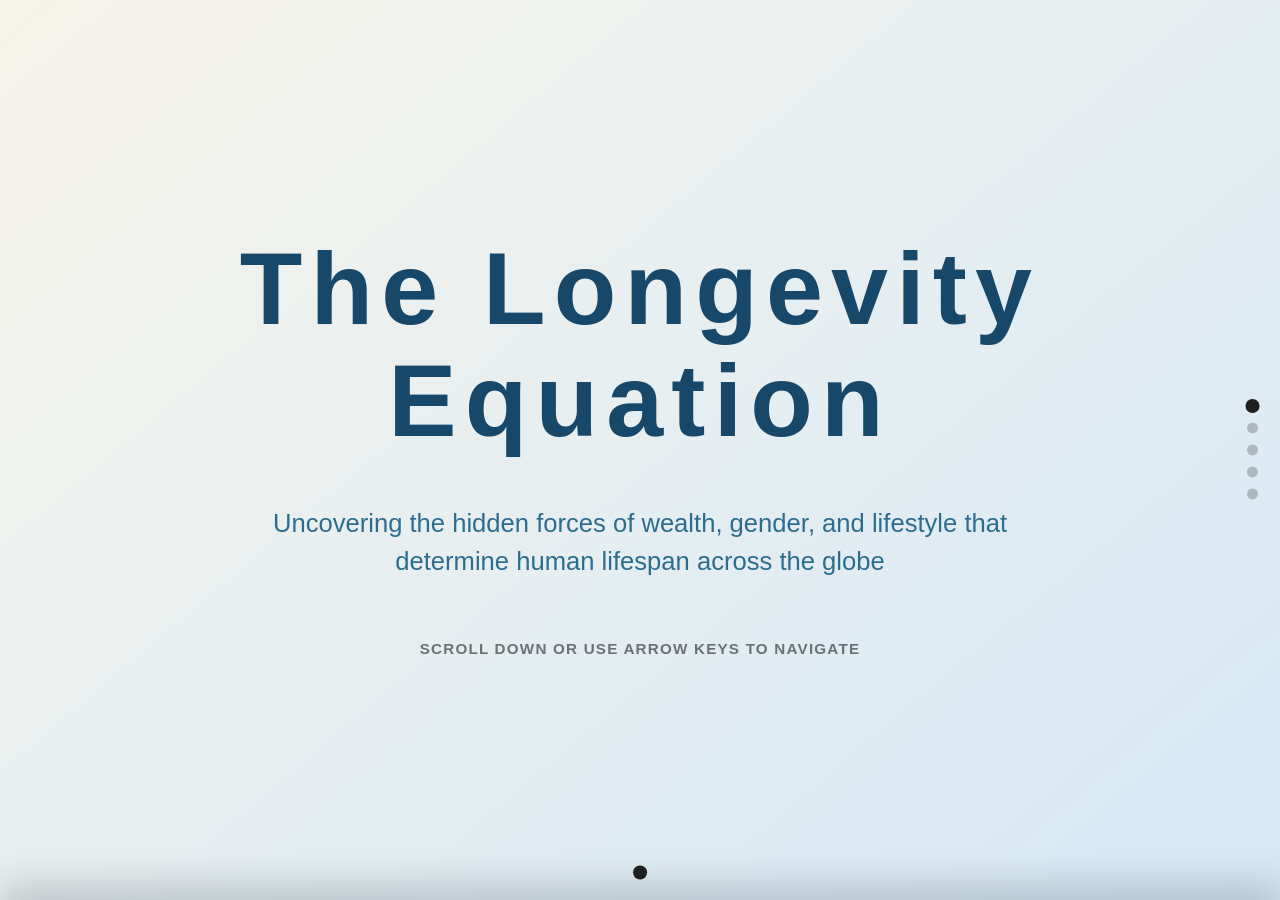
==== commit 981ddc15: "Update index.html" ====
--- a/index.html
+++ b/index.html
@@ -51,7 +51,10 @@
                         </header>
                         <div class="page-11-content">
                             <section id="d3-gender-chart" class="chart-placeholder" aria-label="D3 chart placeholder">
+                                <img src="./assets/Gender.jpg" alt="Gender life expectancy chart" style="max-width: 100%; max-height: 100%; width: auto; height: auto; object-fit: contain; border-radius: 8px; display: block;">
                             </section>
+
+
                             
                             <aside id="conclusion-panel-11" class="conclusion-placeholder" aria-label="Conclusion placeholder">
                                 <h3 style="color: #17486a; margin-bottom: 20px;">The Biological and Social Divide</h3>
@@ -79,45 +82,33 @@
                         </header>
 
 
-                        <section class="page-21-intro" aria-label="Chart description" style="position: relative;">
+                        <section class="page-21-intro" aria-label="Chart description">
                             <p style="font-size: 1.1rem; font-weight: 600; color: #17486a; margin-bottom: 10px;">
                                 Where you are born plays a massive role in how long you live.
                             </p>
                             <p>
                                 This world map gives you a quick snapshot of global health. You can drag the timeline below to see how major events like economic booms, better medicine, or health crises, have changed life expectancy around the world since the year 2000.
                             </p>
-
                             <button class="page-21-nav" type="button" data-horizontal-target="1" aria-label="Go to page 2-2">
                                 Scroll Right for Top 5 <span aria-hidden="true">→</span>
                             </button>
                         </section>
 
-                        <!-- insert img anywhere u like here-->
-                        <section class="page-21-map" style="display: flex; flex-direction: column; align-items: center; width: 100%;">
-                            <div id="d3-lifespan-map" class="lifespan" style="width: 100%; position: relative !important; overflow: visible !important;">
-                                <div id="map-tooltip" class="map-tooltip"></div>
+                        <section class="page-21-map" aria-label="World map visualization placeholder">
+                            <div class="page-21-map-placeholder" style="display: flex; align-items: center; justify-content: center;">
+                                <img src="./assets/Global Lifespan Map.jpg" alt="Global lifespan map" style="max-width: 100%; max-height: 100%; width: auto; height: auto; object-fit: contain; border-radius: 8px;">
                             </div>
-
-                            <div class="map-controls" style="width: 100%; max-width: 600px;">
-                                <div style="display: flex; align-items: center; gap: 1rem;">
-                                    <span style="font-weight: 600; color: #17486a;">2000</span>
-                                    <input type="range" id="year-slider" min="2000" max="2021" value="2021" style="flex: 1; accent-color: #17486a;">
-                                    <span style="font-weight: 600; color: #17486a;">2021</span>
-                                </div>
-                                <div style="text-align: center; margin-top: 5px; color: #17486a;">
-                                    Selected Year: <span id="year-display" style="font-weight: bold;">2021</span>
-                                </div>
-                            </div>
-                        </section>
-                    </article>
-
+                        </section>
+                    </article>
                     <!-- Life Expectancy VS Country — Top 5 Rankings (2 - 2) -->
                     <article class="h-page page-22">
-                        <header class="page-22-header">
+                        <header class="page-21-header">
                             <h2>Top 5 Nations in Life Expectancy Rankings</h2>
                         </header>
 
-                        <section class="page-22-intro" aria-label="Chart description">
+                
+
+                        <section class="page-21-intro" aria-label="Chart description">
                             <p style="font-size: 1.1rem; font-weight: 600; color: #17486a; margin-bottom: 10px;">
                                 Which countries are leading the way in human survival?
                             </p>
@@ -128,6 +119,7 @@
 
                         <section class="page-22-chart" aria-label="Horizontal bar chart placeholder">
                             <div class="page-22-bars" id="d3-ranking-chart" style="display: flex; align-items: center; justify-content: center;">
+                                <img src="./assets/Top 5 Nations.jpg" alt="Top 5 nations life expectancy chart" style="max-width: 100%; max-height: 100%; width: auto; height: auto; object-fit: contain; border-radius: 8px;">
                             </div>
 
                             <div class="page-22-controls">
@@ -137,7 +129,7 @@
                                 </button>
                                 <input class="page-22-timeline" type="range"
                                        id="rankingTimeline"
-                                       min="2000" max="2021" value="2000" step="1"
+                                       min="2000" max="2020" value="2000" step="1"
                                        aria-label="Year timeline" />
                                 <span class="page-22-year-label" id="rankingYearLabel" aria-live="polite">2000</span>
                             </div>
@@ -150,44 +142,52 @@
                 <div class="h-track">
                     <!-- Special Case: High GDP, Low Life Expectancy (3 - 1) -->
                     <article class="h-page page-31">
-                        <header class="page-31-header">
+
+
+                        <header class="page-21-header">
                             <h2>The Wealth Paradox</h2>
                         </header>
+
+
                         <div class="page-31-body">
+    
+    <div class="page-31-analysis" style="display: flex; flex-direction: column; height: 100%;">
+        <div class="page-31-text" style="flex: 1; overflow-y: auto;">
+            <p class="page-31-lead" style="font-size: 1.15rem; color: #17486a; margin-bottom: 15px; font-weight: bold;">
+                When Money Fails to Buy Time
+            </p>
+            <p style="margin-bottom: 12px;">
+                We usually assume that richer countries have healthier and longer living citizens. But there are striking exceptions.
+            </p>
+            <p style="margin-bottom: 12px;">
+                Take <strong>The Bahamas</strong> in 2021 as an example. It is one of the wealthiest nations in the world with a GDP per capita over $30,000. Yet its people only live to about 70.4 years on average. <strong>This is more than 10 years shorter than the average lifespan of other wealthy nations.</strong> Why?
+            </p>
+            <p style="margin-bottom: 12px;">
+                The answer lies in inequality and lifestyle diseases. Much of the national wealth comes from luxury tourism and offshore banking meaning the money is not evenly shared with everyday citizens.
+            </p>
+            <p>
+                Combine this wealth gap with a diet heavily reliant on imported processed foods and you get a massive 20.4 percent mortality rate from chronic conditions like diabetes and heart disease before the age of 70. This proves that raw wealth alone cannot buy time if a nation fails to invest in health education and disease prevention.
+            </p>
+        </div>
+    </div>
+
+    <div class="page-31-charts">
+        <div class="page-31-chart-slot" style="padding: 1rem; display: flex; flex-direction: column; justify-content: center; align-items: center;">
+            <span class="page-31-chart-label">Static Analysis</span>
+            <img src="./assets/bahamas_comparison.png" alt="Life Expectancy Comparison Chart" style="max-height: 80%; max-width: 100%; object-fit: contain; border-radius: 8px;">
+            <p style="margin-top: 0.8rem; font-size: 0.8rem; opacity: 0.7; font-style: italic; text-align: center; margin-bottom: 0;">Life expectancy comparison across different income brackets in 2021</p>
+        </div>
         
-                            <div class="page-31-analysis">
-                                <div class="page-31-text">
-                                    <p class="page-31-lead">
-                                        When Money Fails to Buy Time
-                                    </p>
-                                    <p style="margin-bottom: 12px;">
-                                        We usually assume that richer countries have healthier and longer living citizens. But there are striking exceptions.
-                                    </p>
-                                    <p style="margin-bottom: 12px;">
-                                        Take <strong>The Bahamas</strong> in 2021 as an example. It is one of the wealthiest nations in the world with a GDP per capita over $30,000. Yet its people only live to about 70.4 years on average. <strong>This is more than 10 years shorter than the average lifespan of other wealthy nations.</strong> Why?
-                                    </p>
-                                    <p style="margin-bottom: 12px;">
-                                        The answer lies in inequality and lifestyle diseases. Much of the national wealth comes from luxury tourism and offshore banking meaning the money is not evenly shared with everyday citizens.
-                                    </p>
-                                    <p>
-                                        Combine this wealth gap with a diet heavily reliant on imported processed foods and you get a massive 20.4 percent mortality rate from chronic conditions like diabetes and heart disease before the age of 70. This proves that raw wealth alone cannot buy time if a nation fails to invest in health education and disease prevention.
-                                    </p>
-                                </div>
-
-                                <div class="page-31-chart-slot page-31-static-slot">
-                                    <span class="page-31-chart-label">Static Analysis</span>
-                                    <img class="page-31-chart-image" src="./assets/bahamas_comparison.png" alt="Life Expectancy Comparison Chart" data-title="Static Analysis" data-description="Life expectancy comparison across different income brackets in 2021">
-                                    <p class="page-31-chart-caption">Life expectancy comparison across different income brackets in 2021</p>
-                                </div>
-                            </div>
-
-                            <div class="page-31-charts">
-                                <div class="page-31-chart-slot page-31-scatter-slot" id="d3-chart2" aria-label="Country comparison chart placeholder">
-                                    <span class="page-31-chart-label">Scatter Plot</span>
-                                    <img class="page-31-chart-image" src="./assets/wealth paradox.png" alt="Wealth paradox chart" data-title="Scatter Plot" data-description="Wealth paradox: exception point in 'GDP vs Life Expectancy'">
-                                </div>
-                            </div>
-                        </div>       
+        <div class="page-31-chart-slot" id="d3-chart2" aria-label="Country comparison chart placeholder" style="display: flex; flex-direction: column; align-items: center; justify-content: center;">
+            <span class="page-31-chart-label">Scatter Plot</span>
+            <img src="./assets/wealth paradox.png" alt="Wealth paradox chart" style="max-width: 100%; max-height: 100%; width: auto; height: auto; object-fit: contain; border-radius: 8px;">
+        </div>
+    </div>
+</div>
+                        
+
+                        
+                       
                     </article>
                 </div>
             </section>
@@ -195,7 +195,7 @@
             <section class="v-page">
                 <div class="h-track">
                     <article class="h-page page-41">
-                        <header class="page-41-header">
+                        <header class="page-21-header">
                             <h2>Final Multidimensional Health Profile</h2>
                         </header>
 
@@ -228,37 +228,23 @@
                                 </div>
                             </section> 
                             
-                            <!-- user input context -->
-                            <div class="user-input-section" style="padding: 20px; background: rgba(25, 72, 106, 0.05); border-radius: 15px; margin: 20px 0;">
-                                    <h3 style="color: #17486a;">Where do you stand?</h3>
-                                    <div style="display: flex; gap: 15px; flex-wrap: wrap; align-items: center;">
-                                        
-                                        <input type="number" id="user-age-input" placeholder="Age" style="padding: 8px; border-radius: 5px; border: 1px solid #ccc; width: 80px;">
-                                        
-                                        <select id="user-gender-select" style="padding: 8px; border-radius: 5px; border: 1px solid #ccc;">
-                                            <option value="Both sexes">Prefer not to tell</option>
-                                            <option value="Male">Male</option>
-                                            <option value="Female">Female</option>
-                                        </select>
-                                        
-                                        <select id="user-country-select" style="padding: 8px; border-radius: 5px; border: 1px solid #ccc; min-width: 150px;">
-                                            </select>
-                                        
-                                        <button id="calculate-btn" style="background: #17486a; color: white; border: none; padding: 10px 25px; border-radius: 20px; cursor: pointer; font-weight: bold;">Show Me</button>
-                                    </div>
-
-                                    <div id="result-display" style="display: none; margin-top: 20px; padding: 15px; background: white; border-radius: 10px; border-left: 5px solid #17486a;">
-                                        <div id="result-text" style="color: #333; line-height: 1.5;"></div>
-                                    </div>
-                                    <div style="margin-top: 12px; font-size: 0.85rem; color: #888; font-style: italic; line-height: 1.5;">
-                                        <p style="margin: 0 0 8px 0;">
-                                            Statistical averages are based on 2019 data (pre-COVID baseline), representing the most recent stable global health snapshot.
-                                        </p>
-                                        <p style="margin: 0;">
-                                            But life isn’t just statistics, with advances in healthcare and the choices you make, you are constantly shaping your own “bonus” years.
-                                        </p>
-                                    </div>
-                            </div>
+                            <!-- 右侧雷达图 -->
+                            <section class="page-41-radar" aria-label="Dynamic radar chart placeholder">
+                                <div class="page-41-radar-canvas" id="d3-summary-radar">
+                                    <img src="./assets/Radar.jpg" alt="Health profile radar chart" style="max-width: 100%; max-height: 100%; width: auto; height: auto; object-fit: contain; border-radius: 8px; display: block;">
+                                </div>
+                                <div class="page-41-controls">
+                                    <button class="page-41-play-btn" type="button" id="radarPlayBtn" aria-label="Play radar timeline">
+                                        &#9654;
+                                    </button>
+                                    <input class="page-41-timeline" type="range"
+                                        id="radarTimeline"
+                                        min="2000" max="2020" value="2000" step="1"
+                                        aria-label="Radar year timeline" />
+                                    <span class="page-41-year-label" id="radarYearLabel" aria-live="polite">2000</span>
+                                </div>
+                                <p class="page-41-hint" style="font-size: 0.85rem; opacity: 0.6;">Keep scrolling to see the team info</p>
+                            </section>
                         </div>
 
 
@@ -268,34 +254,14 @@
         </div>
 
         <footer id="teamFooter" class="team-footer" aria-label="Team credits">
-            <p>Designed by LIU Tingsen; LIN Xiaoya; WU Yiqian</p>
+            <p>Designed by LIN Xiaoya; LIU Tingsen; WU Yiqian</p>
         </footer>
     </main>
 
     <div id="horizontalDots" class="dots horizontal-dots" aria-label="Horizontal page indicator"></div>
     <div id="verticalDots" class="dots vertical-dots" aria-label="Vertical layer indicator"></div>
 
-    <div id="imageLightbox" class="image-lightbox" aria-hidden="true" role="dialog" aria-modal="true" aria-label="Expanded image viewer">
-        <div class="image-lightbox__backdrop" data-lightbox-close></div>
-        <div class="image-lightbox__panel" role="document">
-            <button type="button" class="image-lightbox__close" aria-label="Close enlarged image" data-lightbox-close>
-                ×
-            </button>
-            <div class="image-lightbox__content">
-                <img id="imageLightboxImg" class="image-lightbox__img" alt="Expanded chart">
-                <p id="imageLightboxCaption" class="image-lightbox__caption"></p>
-            </div>
-        </div>
-    </div>
-
     <!--导入JS脚本-->
     <script src="./scripts/scroll.js"></script>
-
-    <!--loading d3 folder--> 
-    <script src="https://d3js.org/d3.v7.min.js"></script>
-    <script src="./d3/genderchart.js"></script>
-    <script src="./d3/lifespanmap.js"></script>
-    <script src="./d3/rankingchart.js"></script>
-    <script src="./d3/interactivechart.js"></script>
 </body>
 </html>
--- a/style/pages/page21.css
+++ b/style/pages/page21.css
@@ -4,19 +4,19 @@
 	flex-direction: column;
 	justify-content: flex-start;
 	align-items: flex-start;
-	padding: clamp(1.4rem, 3vw, 2.4rem) clamp(1.4rem, 3vw, 2.4rem) clamp(3.6rem, 7vh, 5.4rem);
-	gap: 1rem;
+	padding: clamp(0.9rem, 2vw, 1.6rem) clamp(1.1rem, 2.2vw, 2rem) clamp(2rem, 4.2vh, 3rem);
+	gap: 0.7rem;
 }
 
 .page-21-header h2 {
 	margin: 0;
-	font-size: clamp(1.4rem, 3vw, 2.2rem);
+	font-size: clamp(1.5rem, 2.8vw, 2.35rem);
 	letter-spacing: 0.02em;
 }
 
 .page-21-intro {
-	width: min(75rem, 100%);
-	padding: 1rem 1.1rem;
+	width: min(70rem, 100%);
+	padding: 0.8rem 1rem;
 	border-radius: 1rem;
 	background: rgba(255, 252, 246, 0.72);
 	border: 1px solid rgba(31, 31, 31, 0.14);
@@ -27,8 +27,8 @@
 .page-21-intro p {
 	position: relative;
 	margin: 0;
-	font-size: 1rem;
-	line-height: 1.65;
+	font-size: 0.95rem;
+	line-height: 1.55;
 	opacity: 0.9;
 }
 
@@ -68,12 +68,12 @@
 }
 
 .page-21-map {
-	flex: 1;
-	flex-direction: column;
+	flex: 1 1 auto;
+	flex-direction: column !important;
 	width: 100%;
 	min-height: 0;
-	margin-top: 0.4rem;
-	padding: clamp(1rem, 2vw, 1.4rem);
+	margin-top: 0.1rem;
+	padding: clamp(0.85rem, 1.6vw, 1.15rem);
 	border-radius: 1.4rem;
 	background:
 		linear-gradient(160deg, rgba(255, 255, 255, 0.82), rgba(230, 240, 245, 0.64)),
@@ -84,18 +84,32 @@
 	place-items: center;
 }
 
+.page-21-map-row {
+	width: 100%;
+	display: flex;
+	flex-direction: row;
+	align-items: stretch;
+	justify-content: center;
+	gap: 0.85rem;
+}
+
 .lifespan {
-    width: min(100%, 78rem);
-    height: 100%;
+	width: min(100%, 84rem);
+	height: auto;
+	min-height: clamp(28rem, 60vh, 46rem);
     max-width: 100%;
     max-height: 100%;
     border-radius: 8px; 
     
     position: relative !important; 
+    flex: 1 1 auto;
+    min-width: 0;
     display: flex;
-    align-items: center;
-    justify-content: center;
-    overflow: visible; 
+	flex-direction: column;
+	align-items: stretch;
+	justify-content: flex-start;
+	gap: 0.6rem;
+	overflow: visible; 
 
     border: 1.5px dashed rgba(23, 72, 106, 0.28);
     background:
@@ -111,11 +125,59 @@
 }
 
 .lifespan svg {
+	order: 1;
+	flex: 1;
     max-width: 100%;
-    max-height: 100%;
-    width: auto;
-    height: auto;
+	max-height: 100%;
+	width: 100%;
+	height: 100%;
     object-fit: contain; 
+}
+
+.map-controls {
+	order: 2;
+	width: min(100%, 7.5rem);
+	margin: 0;
+	padding: 0.85rem 0.45rem;
+	border-radius: 0.8rem;
+	background: rgba(255, 255, 255, 0.62);
+	border: 1px solid rgba(23, 72, 106, 0.12);
+}
+
+.map-controls-vertical {
+	display: flex;
+	flex: 0 0 clamp(6rem, 8vw, 7.5rem);
+	flex-direction: column;
+	align-items: center;
+	justify-content: center;
+	gap: 0.4rem;
+	align-self: stretch;
+	min-height: clamp(28rem, 60vh, 46rem);
+}
+
+.vertical-year-slider {
+	width: clamp(10rem, 20vh, 13rem);
+	height: 1.6rem;
+	margin: 1.6rem 0 1.2rem;
+	transform: rotate(-90deg);
+	transform-origin: center;
+	accent-color: #17486a;
+}
+
+.map-year-label {
+	font-weight: 700;
+	color: #17486a;
+	letter-spacing: 0.02em;
+	font-size: 0.95rem;
+}
+
+.map-year-selected {
+	text-align: center;
+	color: #17486a;
+	font-size: 0.82rem;
+	line-height: 1.35;
+	padding-top: 0.4rem;
+	max-width: 100%;
 }
 
 .lifespan p {
@@ -177,7 +239,25 @@
 		justify-content: center;
 	}
 
+	.page-21-map-row {
+		flex-direction: column;
+	}
+
+	.map-controls-vertical {
+		width: 100%;
+		flex: 0 0 auto;
+		min-height: auto;
+		padding: 0.8rem 0.9rem;
+	}
+
+	.vertical-year-slider {
+		width: min(18rem, 72vw);
+		height: 1.8rem;
+		margin: 0.8rem 0;
+		transform: none;
+	}
+
 	.lifespan {
-		min-height: 18rem;
+		min-height: 26rem;
 	}
 }
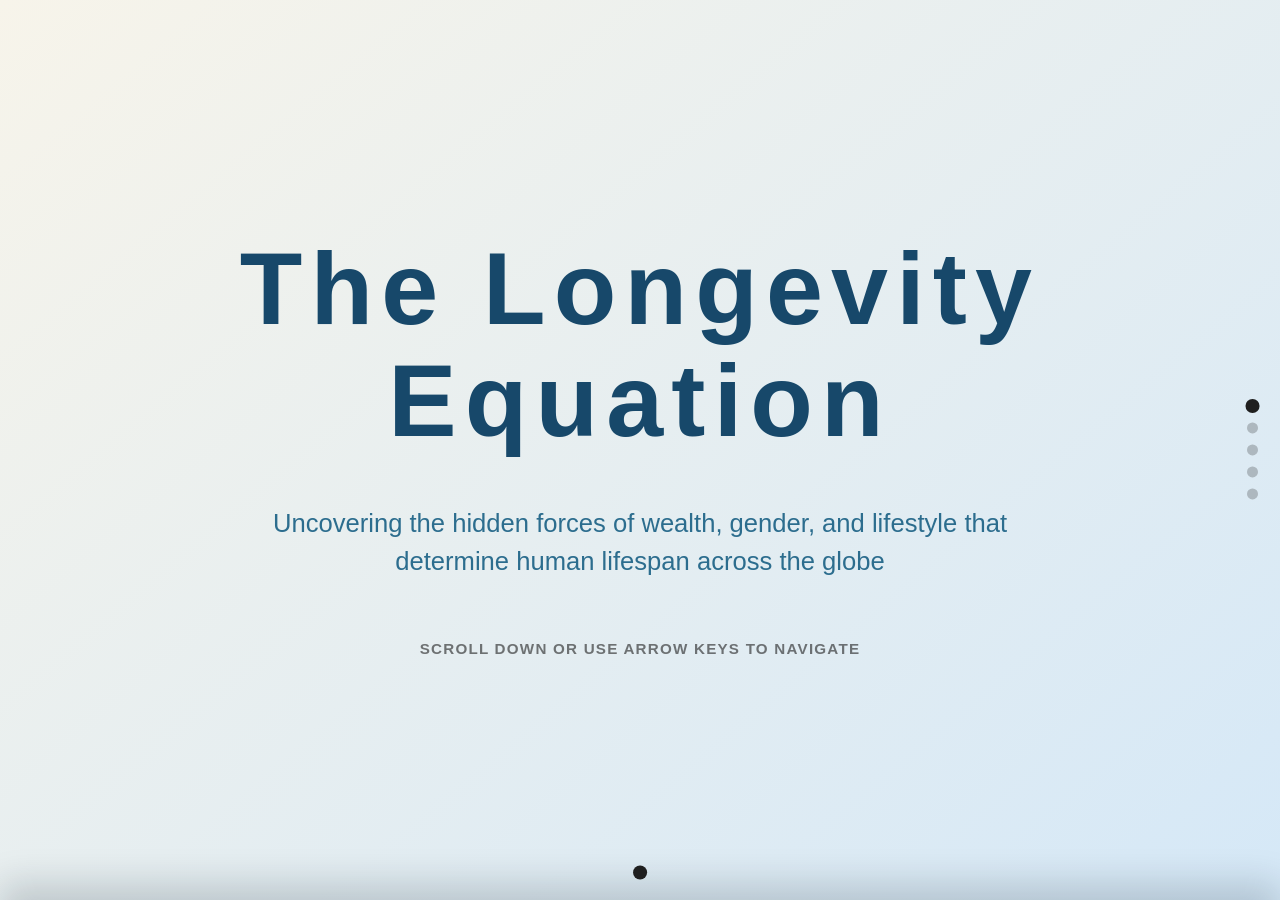
==== commit 2af82778: "Merge pull request #1 from com-480-data-visualization/d3 D3" ====
--- a/index.html
+++ b/index.html
@@ -51,11 +51,9 @@
                         </header>
                         <div class="page-11-content">
                             <section id="d3-gender-chart" class="chart-placeholder" aria-label="D3 chart placeholder">
-                                <img src="./assets/Gender.jpg" alt="Gender life expectancy chart" style="max-width: 100%; max-height: 100%; width: auto; height: auto; object-fit: contain; border-radius: 8px; display: block;">
                             </section>
-
-
                             
+
                             <aside id="conclusion-panel-11" class="conclusion-placeholder" aria-label="Conclusion placeholder">
                                 <h3 style="color: #17486a; margin-bottom: 20px;">The Biological and Social Divide</h3>
                                 <p style="margin-bottom: 20px;">Globally, women live about <strong>4.8 years longer</strong> than men. But why does this happen across almost all countries, regardless of how rich or poor they are?</p>
@@ -64,7 +62,14 @@
                                     <p><strong>2. Behavioral Factors:</strong> Statistically, men have historically engaged in more risk-taking behaviors. They have higher rates of smoking and drinking, and often work in more physically dangerous jobs.</p>
                                     <p><strong>3. Healthcare Habits:</strong> Studies consistently show that women are more proactive about their health. They tend to visit doctors earlier and more frequently for preventive care than men do.</p>
                                 </div>
-                                <p style="margin-top: 25px; font-weight: 500;">The takeaway? Wealth and modern medicine can increase a country's overall lifespan, but this natural gender gap remains incredibly stubborn everywhere.</p>
+                                
+                                <div style="margin-top: 20px; padding: 12px; background: rgba(23, 72, 106, 0.05); border-radius: 8px;">
+                                    <p style="margin: 0; font-size: 0.9rem; color: #17486a;">
+                                        <strong>Note on 2020-2021:</strong> You will notice a visible drop in life expectancy at the end of the timeline. While the COVID-19 pandemic severely impacted all demographics, the female survival advantage persisted. Bolstered by the stronger healthcare habits mentioned above, women maintained a higher life expectancy even during the global crisis.
+                                    </p>
+                                </div>
+
+                                <p style="margin-top: 20px; font-weight: 500;">The takeaway? Wealth and modern medicine can increase a country's overall lifespan, but this natural gender gap remains incredibly stubborn everywhere.</p>
                             </aside>
 
                             
@@ -82,33 +87,45 @@
                         </header>
 
 
-                        <section class="page-21-intro" aria-label="Chart description">
+                        <section class="page-21-intro" aria-label="Chart description" style="position: relative;">
                             <p style="font-size: 1.1rem; font-weight: 600; color: #17486a; margin-bottom: 10px;">
                                 Where you are born plays a massive role in how long you live.
                             </p>
                             <p>
                                 This world map gives you a quick snapshot of global health. You can drag the timeline below to see how major events like economic booms, better medicine, or health crises, have changed life expectancy around the world since the year 2000.
                             </p>
+
                             <button class="page-21-nav" type="button" data-horizontal-target="1" aria-label="Go to page 2-2">
                                 Scroll Right for Top 5 <span aria-hidden="true">→</span>
                             </button>
                         </section>
 
-                        <section class="page-21-map" aria-label="World map visualization placeholder">
-                            <div class="page-21-map-placeholder" style="display: flex; align-items: center; justify-content: center;">
-                                <img src="./assets/Global Lifespan Map.jpg" alt="Global lifespan map" style="max-width: 100%; max-height: 100%; width: auto; height: auto; object-fit: contain; border-radius: 8px;">
+                        <!-- insert img anywhere u like here-->
+                        <section class="page-21-map" style="display: flex; flex-direction: column; align-items: center; width: 100%;">
+                            <div class="page-21-map-row">
+                            <div id="d3-lifespan-map" class="lifespan" style="width: 100%; position: relative !important; overflow: visible !important;">
+                                <div id="map-tooltip" class="map-tooltip"></div>
+                            </div>
+
+                            <div class="map-controls map-controls-vertical" style="width: 100%; max-width: 600px;">
+                                <span class="map-year-label map-year-label-max" style="margin-bottom: 3.0rem;">2021</span>
+                                <input type="range" id="year-slider" min="2000" max="2021" value="2021" class="vertical-year-slider" style="accent-color: #17486a;">
+                                <span class="map-year-label map-year-label-min" style="margin-top: 3.3rem;">2000</span>
+                                <div class="map-year-selected" style="margin-top: 0.65rem;">
+                                    Selected Year: <span id="year-display" style="font-weight: bold;">2021</span>
+                                </div>
+                            </div>
                             </div>
                         </section>
                     </article>
+
                     <!-- Life Expectancy VS Country — Top 5 Rankings (2 - 2) -->
                     <article class="h-page page-22">
-                        <header class="page-21-header">
+                        <header class="page-22-header">
                             <h2>Top 5 Nations in Life Expectancy Rankings</h2>
                         </header>
 
-                
-
-                        <section class="page-21-intro" aria-label="Chart description">
+                        <section class="page-22-intro" aria-label="Chart description">
                             <p style="font-size: 1.1rem; font-weight: 600; color: #17486a; margin-bottom: 10px;">
                                 Which countries are leading the way in human survival?
                             </p>
@@ -119,7 +136,6 @@
 
                         <section class="page-22-chart" aria-label="Horizontal bar chart placeholder">
                             <div class="page-22-bars" id="d3-ranking-chart" style="display: flex; align-items: center; justify-content: center;">
-                                <img src="./assets/Top 5 Nations.jpg" alt="Top 5 nations life expectancy chart" style="max-width: 100%; max-height: 100%; width: auto; height: auto; object-fit: contain; border-radius: 8px;">
                             </div>
 
                             <div class="page-22-controls">
@@ -129,7 +145,7 @@
                                 </button>
                                 <input class="page-22-timeline" type="range"
                                        id="rankingTimeline"
-                                       min="2000" max="2020" value="2000" step="1"
+                                       min="2000" max="2021" value="2000" step="1"
                                        aria-label="Year timeline" />
                                 <span class="page-22-year-label" id="rankingYearLabel" aria-live="polite">2000</span>
                             </div>
@@ -142,52 +158,44 @@
                 <div class="h-track">
                     <!-- Special Case: High GDP, Low Life Expectancy (3 - 1) -->
                     <article class="h-page page-31">
-
-
-                        <header class="page-21-header">
+                        <header class="page-31-header">
                             <h2>The Wealth Paradox</h2>
                         </header>
-
-
                         <div class="page-31-body">
-    
-    <div class="page-31-analysis" style="display: flex; flex-direction: column; height: 100%;">
-        <div class="page-31-text" style="flex: 1; overflow-y: auto;">
-            <p class="page-31-lead" style="font-size: 1.15rem; color: #17486a; margin-bottom: 15px; font-weight: bold;">
-                When Money Fails to Buy Time
-            </p>
-            <p style="margin-bottom: 12px;">
-                We usually assume that richer countries have healthier and longer living citizens. But there are striking exceptions.
-            </p>
-            <p style="margin-bottom: 12px;">
-                Take <strong>The Bahamas</strong> in 2021 as an example. It is one of the wealthiest nations in the world with a GDP per capita over $30,000. Yet its people only live to about 70.4 years on average. <strong>This is more than 10 years shorter than the average lifespan of other wealthy nations.</strong> Why?
-            </p>
-            <p style="margin-bottom: 12px;">
-                The answer lies in inequality and lifestyle diseases. Much of the national wealth comes from luxury tourism and offshore banking meaning the money is not evenly shared with everyday citizens.
-            </p>
-            <p>
-                Combine this wealth gap with a diet heavily reliant on imported processed foods and you get a massive 20.4 percent mortality rate from chronic conditions like diabetes and heart disease before the age of 70. This proves that raw wealth alone cannot buy time if a nation fails to invest in health education and disease prevention.
-            </p>
-        </div>
-    </div>
-
-    <div class="page-31-charts">
-        <div class="page-31-chart-slot" style="padding: 1rem; display: flex; flex-direction: column; justify-content: center; align-items: center;">
-            <span class="page-31-chart-label">Static Analysis</span>
-            <img src="./assets/bahamas_comparison.png" alt="Life Expectancy Comparison Chart" style="max-height: 80%; max-width: 100%; object-fit: contain; border-radius: 8px;">
-            <p style="margin-top: 0.8rem; font-size: 0.8rem; opacity: 0.7; font-style: italic; text-align: center; margin-bottom: 0;">Life expectancy comparison across different income brackets in 2021</p>
-        </div>
         
-        <div class="page-31-chart-slot" id="d3-chart2" aria-label="Country comparison chart placeholder" style="display: flex; flex-direction: column; align-items: center; justify-content: center;">
-            <span class="page-31-chart-label">Scatter Plot</span>
-            <img src="./assets/wealth paradox.png" alt="Wealth paradox chart" style="max-width: 100%; max-height: 100%; width: auto; height: auto; object-fit: contain; border-radius: 8px;">
-        </div>
-    </div>
-</div>
-                        
-
-                        
-                       
+                            <div class="page-31-analysis">
+                                <div class="page-31-text">
+                                    <p class="page-31-lead">
+                                        When Money Fails to Buy Time
+                                    </p>
+                                    <p style="margin-bottom: 12px;">
+                                        We usually assume that richer countries have healthier and longer living citizens. But there are striking exceptions.
+                                    </p>
+                                    <p style="margin-bottom: 12px;">
+                                        Take <strong>The Bahamas</strong> in 2021 as an example. It is one of the wealthiest nations in the world with a GDP per capita over $30,000. Yet its people only live to about 70.4 years on average. <strong>This is more than 10 years shorter than the average lifespan of other wealthy nations.</strong> Why?
+                                    </p>
+                                    <p style="margin-bottom: 12px;">
+                                        The answer lies in inequality and lifestyle diseases. Much of the national wealth comes from luxury tourism and offshore banking meaning the money is not evenly shared with everyday citizens.
+                                    </p>
+                                    <p>
+                                        Combine this wealth gap with a diet heavily reliant on imported processed foods and you get a massive 20.4 percent mortality rate from chronic conditions like diabetes and heart disease before the age of 70. This proves that raw wealth alone cannot buy time if a nation fails to invest in health education and disease prevention.
+                                    </p>
+                                </div>
+
+                                <div class="page-31-chart-slot page-31-static-slot">
+                                    <span class="page-31-chart-label">Static Analysis</span>
+                                    <img class="page-31-chart-image" src="./assets/bahamas_comparison.png" alt="Life Expectancy Comparison Chart" data-title="Static Analysis" data-description="Life expectancy comparison across different income brackets in 2021">
+                                    <p class="page-31-chart-caption">Life expectancy comparison across different income brackets in 2021</p>
+                                </div>
+                            </div>
+
+                            <div class="page-31-charts">
+                                <div class="page-31-chart-slot page-31-scatter-slot" id="d3-chart2" aria-label="Country comparison chart placeholder">
+                                    <span class="page-31-chart-label">Scatter Plot</span>
+                                    <img class="page-31-chart-image" src="./assets/wealth paradox.png" alt="Wealth paradox chart" data-title="Scatter Plot" data-description="Wealth paradox: exception point in 'GDP vs Life Expectancy'">
+                                </div>
+                            </div>
+                        </div>       
                     </article>
                 </div>
             </section>
@@ -195,56 +203,70 @@
             <section class="v-page">
                 <div class="h-track">
                     <article class="h-page page-41">
-                        <header class="page-21-header">
-                            <h2>Final Multidimensional Health Profile</h2>
+                        <header class="page-41-header">
+                            <h2>Conclusion: Your Place in the Equation</h2>
                         </header>
 
 
                         <div class="page-41-body">
-                            <!-- 左侧总结文字 -->
                             <section class="page-41-summary" aria-label="Summary text area">
-
-                                
                                 <div class="page-41-summary-text">
-                                    <p class="page-41-lead" style="font-size: 1.15rem; color: #17486a; margin-bottom: 15px;">
-                                        Conclusion: The Full Picture of Health
-                                    </p>
-                                    <p style="margin-bottom: 12px;">
-                                        As we've seen, measuring a country's true health is complicated. GDP alone doesn't guarantee a long life if that wealth isn't used to prevent chronic lifestyle diseases.
-                                    </p>
-                                    <p style="margin-bottom: 12px;">
-                                        <strong>Now it's your turn to explore!</strong> Use the timeline and controls below to select a country. Check its unique "health fingerprint" across five areas: 
-                                    </p>
-                                    <ul style="margin-top: 10px; margin-bottom: 20px; padding-left: 25px; line-height: 1.8; font-weight: 500;">
-                                        <li>Wealth (GDP per capita)</li>
-                                        <li>Overall Lifespan</li>
-                                        <li>Male Lifespan</li>
-                                        <li>Female Lifespan</li>
-                                        <li>Chronic Disease Rate (NCD)</li>
+                                    <p style="margin-bottom: 12px;">
+                                        Over the course of this journey, we have seen that human lifespan is not just a biological given. It is deeply shaped by where you are born, your gender, and how effectively your nation's wealth is used to combat lifestyle diseases.
+                                    </p>
+                                    <p style="margin-bottom: 12px;">
+                                        But macro-level statistics are only half the story. <strong>Now, it is time to bring the data home to you.</strong>
+                                    </p>
+                                    <p style="margin-bottom: 20px;">
+                                        Use the interactive calculator on the right to input your current age, gender, and home country. We will pull the pre-COVID baseline data (2019) to calculate your statistical life expectancy. You will discover:
+                                    </p>
+                                    <ul style="margin-top: 10px; margin-bottom: 25px; padding-left: 25px; line-height: 1.8; font-weight: 500;">
+                                        <li>How many statistical years you have left to enjoy.</li>
+                                        <li>How your demographic profile compares to the global average.</li>
+                                        <li>Your "bonus years" if you live in a nation with strong preventive healthcare.</li>
                                     </ul>
-                                    <p style="margin-top: 1rem; font-style: italic; opacity: 0.7;">
+                                    <p style="margin-bottom: 12px;">
+                                        Remember, while geography and biology set the baseline, your personal lifestyle choices write the rest of the equation.
+                                    </p>
+                                    <p style="margin-top: 2rem; font-style: italic; opacity: 0.7; font-size: 0.85rem;">
                                         Scroll down to view team credits.
                                     </p>
                                 </div>
                             </section> 
+
+
                             
-                            <!-- 右侧雷达图 -->
-                            <section class="page-41-radar" aria-label="Dynamic radar chart placeholder">
-                                <div class="page-41-radar-canvas" id="d3-summary-radar">
-                                    <img src="./assets/Radar.jpg" alt="Health profile radar chart" style="max-width: 100%; max-height: 100%; width: auto; height: auto; object-fit: contain; border-radius: 8px; display: block;">
-                                </div>
-                                <div class="page-41-controls">
-                                    <button class="page-41-play-btn" type="button" id="radarPlayBtn" aria-label="Play radar timeline">
-                                        &#9654;
-                                    </button>
-                                    <input class="page-41-timeline" type="range"
-                                        id="radarTimeline"
-                                        min="2000" max="2020" value="2000" step="1"
-                                        aria-label="Radar year timeline" />
-                                    <span class="page-41-year-label" id="radarYearLabel" aria-live="polite">2000</span>
-                                </div>
-                                <p class="page-41-hint" style="font-size: 0.85rem; opacity: 0.6;">Keep scrolling to see the team info</p>
-                            </section>
+                            <!-- user input context -->
+                            <div class="user-input-section" style="padding: 20px; background: rgba(25, 72, 106, 0.05); border-radius: 15px; margin: 20px 0;">
+                                    <h3 style="color: #17486a;">Where do you stand?</h3>
+                                    <div style="display: flex; gap: 15px; flex-wrap: wrap; align-items: center;">
+                                        
+                                        <input type="number" id="user-age-input" placeholder="Age" style="padding: 8px; border-radius: 5px; border: 1px solid #ccc; width: 80px;">
+                                        
+                                        <select id="user-gender-select" style="padding: 8px; border-radius: 5px; border: 1px solid #ccc;">
+                                            <option value="Both sexes">Prefer not to tell</option>
+                                            <option value="Male">Male</option>
+                                            <option value="Female">Female</option>
+                                        </select>
+                                        
+                                        <select id="user-country-select" style="padding: 8px; border-radius: 5px; border: 1px solid #ccc; min-width: 150px;">
+                                            </select>
+                                        
+                                        <button id="calculate-btn" style="background: #17486a; color: white; border: none; padding: 10px 25px; border-radius: 20px; cursor: pointer; font-weight: bold;">Show Me</button>
+                                    </div>
+
+                                    <div id="result-display" style="display: none; margin-top: 20px; padding: 15px; background: white; border-radius: 10px; border-left: 5px solid #17486a;">
+                                        <div id="result-text" style="color: #333; line-height: 1.5;"></div>
+                                    </div>
+                                    <div style="margin-top: 12px; font-size: 0.85rem; color: #888; font-style: italic; line-height: 1.5;">
+                                        <p style="margin: 0 0 8px 0;">
+                                            Statistical averages are based on 2019 data (pre-COVID baseline), representing the most recent stable global health snapshot.
+                                        </p>
+                                        <p style="margin: 0;">
+                                            But life isn’t just statistics, with advances in healthcare and the choices you make, you are constantly shaping your own “bonus” years.
+                                        </p>
+                                    </div>
+                            </div>
                         </div>
 
 
@@ -261,7 +283,27 @@
     <div id="horizontalDots" class="dots horizontal-dots" aria-label="Horizontal page indicator"></div>
     <div id="verticalDots" class="dots vertical-dots" aria-label="Vertical layer indicator"></div>
 
+    <div id="imageLightbox" class="image-lightbox" aria-hidden="true" role="dialog" aria-modal="true" aria-label="Expanded image viewer">
+        <div class="image-lightbox__backdrop" data-lightbox-close></div>
+        <div class="image-lightbox__panel" role="document">
+            <button type="button" class="image-lightbox__close" aria-label="Close enlarged image" data-lightbox-close>
+                ×
+            </button>
+            <div class="image-lightbox__content">
+                <img id="imageLightboxImg" class="image-lightbox__img" alt="Expanded chart">
+                <p id="imageLightboxCaption" class="image-lightbox__caption"></p>
+            </div>
+        </div>
+    </div>
+
     <!--导入JS脚本-->
     <script src="./scripts/scroll.js"></script>
+
+    <!--loading d3 folder--> 
+    <script src="https://d3js.org/d3.v7.min.js"></script>
+    <script src="./d3/genderchart.js"></script>
+    <script src="./d3/lifespanmap.js"></script>
+    <script src="./d3/rankingchart.js"></script>
+    <script src="./d3/interactivechart.js"></script>
 </body>
 </html>
